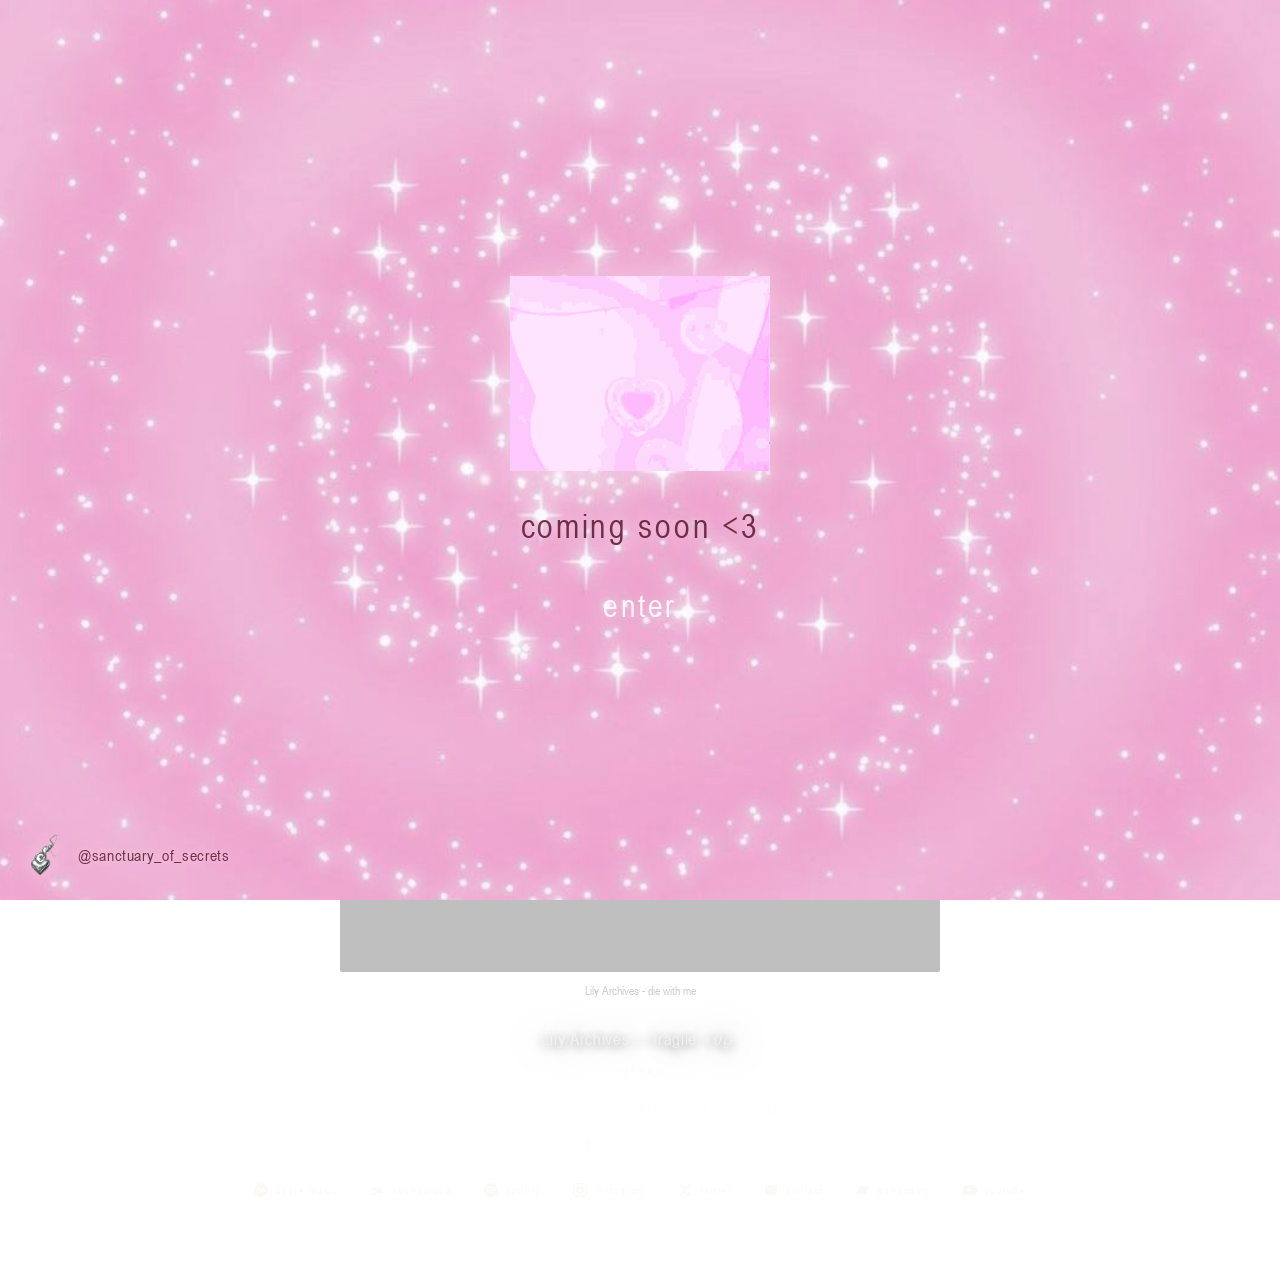
==== index.html @ 62c1c195 "Add files via upload" ====
<!DOCTYPE html>

<html lang="en">
<head>
<meta charset="utf-8"/>
<meta content="width=device-width, initial-scale=1.0" name="viewport"/>
<meta content="ewjrCwQLDjomHFw0j_uxamKned8eelVHsRNkTUZbSxQ" name="google-site-verification"/>
<title>Lily Archives | french ambient artist</title>
<meta content="french ambient artist" name="description"/>
<link href="https://fonts.googleapis.com" rel="preconnect"/>
<link href="https://fonts.googleapis.com/css2?family=EB+Garamond:ital,wght@0,400;0,500;1,400&amp;family=Courier+Prime:wght@400;700&amp;display=swap" rel="stylesheet"/>
<style>
@font-face {
  font-family: 'ArialNarrowCustom';
  src: url([data-uri]) format('truetype');
  font-weight: normal;
  font-style: normal;
}


@font-face {
  font-family: 'QaskinWhite';
  src: url([data-uri]) format('truetype');
  font-weight: normal;
  font-style: normal;
  font-display: swap;
}
@font-face {
  font-family: 'Qaskin White';
  src: url([data-uri]) format('truetype');
  font-weight: normal;
  font-style: normal;
  font-display: swap;
}

* { margin: 0; padding: 0; box-sizing: border-box; }
:root {
  --white: #f5f2ec;
  --black: #0a0a08;
  --dim: rgba(245,242,236,0.45);
  --dimmer: rgba(245,242,236,0.2);
}
html, body {
  background: transparent;
  color: var(--white);
  font-family: 'ArialNarrowCustom';
  min-height: 100vh;
  cursor: url('[data-uri]') 16 16, auto;
}

/* BG IMAGE */
#bg-layer {
  position: fixed;
  inset: 0;
  z-index: 0;
  background-image: url('iVBORw0KGgoAAAANSUhEUgAAAAEAAAABCAQAAAC1HAwCAAAAC0lEQVR42mNk+A8AAQUBAScY42YAAAAASUVORK5CYII=');
  background-size: cover;
  background-position: center;
  filter: brightness(0.58) contrast(1.05);
}
#bg-layer::after {
  content: '';
  position: absolute;
  inset: 0;
  background: rgba(10,10,8,0.3);
}

/* NAV */
nav {
  position: fixed;
  top: 0; left: 0; right: 0;
  z-index: 100;
  display: flex;
  justify-content: space-between;
  align-items: center;
  padding: 1.6rem 2.5rem;
}
.nav-logo {
  text-decoration: none;
  font-family: 'ArialNarrowCustom';
  font-size: 1.6rem;
  letter-spacing: 0.1em;
  text-transform: none;
  color: var(--dim);
  cursor: pointer;
  transition: color 0.3s;
}
.nav-logo:hover { color: var(--white); }
.nav-links { display: flex; gap: 2.5rem; }
.nav-link {
  font-family: 'ArialNarrowCustom';
  font-size: 0.65rem;
  letter-spacing: 0.18em;
  text-transform: lowercase;
  color: var(--dim);
  cursor: pointer;
  transition: color 0.3s;
  position: relative;
}
.nav-link::after {
  content: '';
  position: absolute;
  bottom: -2px; left: 0;
  width: 0; height: 0.5px;
  background: var(--white);
  transition: width 0.3s;
}
.nav-link:hover, .nav-link.active { color: var(--white); }
.nav-link.active::after, .nav-link:hover::after { width: 100%; }

/* PAGES */
.page {
  display: none;
  min-height: 100vh;
  opacity: 0;
  transition: opacity 0.5s;
  position: relative;
  z-index: 1;
  background: transparent;
}
.page.visible { display: flex; flex-direction: column; }
.page.shown { opacity: 1; }

/* HOME */
#page-home {
  align-items: flex-start;
  justify-content: center;
  padding: 6rem 2rem 3rem;
}
.release-wrap {
  display: flex;
  flex-direction: column;
  gap: 1.5rem;
  align-items: center;
  max-width: 820px;
  width: 100%;
}
.release-cover-col {
  flex-shrink: 0;
  width: 100%;
}
.release-cover {
  width: 280px;
  height: 280px;
  object-fit: cover;
  display: block;
  border: 0.5px solid var(--dimmer);
}
.release-info-col {
  display: flex;
  flex-direction: column;
  align-items: center;
  text-align: center;
  gap: 0.8rem;
  padding-top: 0.4rem;
  width: 100%;
}
.release-title {
  font-family: 'ArialNarrowCustom';
  font-size: 1.05rem;
  color: var(--cream);
  letter-spacing: 0.04em;
  margin: 0;
  text-align: center;
}
.release-coming {
  font-family: 'ArialNarrowCustom';
  font-size: 0.6rem;
  letter-spacing: 0.28em;
  color: var(--dim);
  text-transform: lowercase;
  margin: 0;
  text-align: center;
}
.tracklist {
  list-style: none;
  margin: 0.6rem 0 0;
  padding: 0;
  display: flex;
  flex-direction: column;
  gap: 0.55rem;
}
.tracklist li {
  font-family: 'ArialNarrowCustom';
  font-size: 0.62rem;
  letter-spacing: 0.12em;
  color: var(--dim);
  text-transform: lowercase;
}
.track-num {
  color: var(--dimmer);
  margin-right: 0.4rem;
}
.track-prod {
  color: var(--dimmer);
  font-size: 0.58rem;
  letter-spacing: 0.08em;
}
.release-credits {
  font-family: 'ArialNarrowCustom';
  font-size: 0.56rem;
  letter-spacing: 0.1em;
  color: var(--dimmer);
  text-transform: lowercase;
  margin: 0.8rem 0 0;
  line-height: 1.8;
  text-align: center;
}
@media (max-width: 600px) {
  .release-wrap {
    flex-direction: column;
    align-items: center;
    gap: 2rem;
  }
  .release-cover {
    width: 240px;
    height: 240px;
  }
  #page-home {
    align-items: center;
  }
}
.links-row {
  display: flex;
  gap: 2rem;
  margin-top: 2rem;
  flex-wrap: wrap;
  justify-content: center;
}
.ext-link {
  display: flex;
  align-items: center;
  gap: 0.5rem;
  font-family: 'ArialNarrowCustom';
  font-size: 0.62rem;
  letter-spacing: 0.15em;
  text-transform: lowercase;
  color: var(--dim);
  text-decoration: none;
  transition: color 0.25s;
  border-bottom: 0.5px solid transparent;
}
.ext-link:hover { color: var(--white); border-bottom-color: var(--dimmer); }
.ext-link svg { width: 14px; height: 14px; flex-shrink: 0; fill: currentColor; }

/* TOUR */
#page-tour {
  padding: 8rem 2.5rem 4rem;
  align-items: flex-start;
  max-width: 760px;
  margin: 0 auto;
  width: 100%;
}
.page-heading {
  font-family: 'ArialNarrowCustom';
  font-size: 0.6rem;
  letter-spacing: 0.25em;
  color: var(--dim);
  text-transform: lowercase;
  margin-bottom: 3.5rem;
}
.tour-list { width: 100%; list-style: none; }
.tour-item {
  display: grid;
  grid-template-columns: 130px 1fr auto;
  gap: 1.5rem;
  align-items: baseline;
  padding: 1.2rem 0;
  border-top: 0.5px solid var(--dimmer);
  opacity: 0;
  transform: translateY(8px);
  transition: opacity 0.5s, transform 0.5s;
}
.tour-item:last-child { border-bottom: 0.5px solid var(--dimmer); }
.tour-item.in { opacity: 1; transform: translateY(0); }
.tour-date {
  font-family: 'ArialNarrowCustom';
  font-size: 0.65rem;
  letter-spacing: 0.1em;
  color: var(--dim);
}
.tour-venue {
  font-family: 'ArialNarrowCustom';
  font-size: 0.85rem;
  color: var(--white);
  font-style: normal;
}
.tour-status {
  font-family: 'ArialNarrowCustom';
  font-size: 0.58rem;
  letter-spacing: 0.1em;
  color: var(--dim);
  text-align: right;
}
.tour-status.upcoming {
  color: var(--white);
  border: 0.5px solid var(--dimmer);
  padding: 3px 8px;
}

/* ARCHIVES */
#page-archives {
  padding: 8rem 2.5rem 4rem;
  align-items: flex-start;
  max-width: 760px;
  margin: 0 auto;
  width: 100%;
}
.archive-block { margin-bottom: 4rem; }
.archive-label {
  font-family: 'ArialNarrowCustom';
  font-size: 0.58rem;
  letter-spacing: 0.2em;
  color: var(--dim);
  text-transform: lowercase;
  margin-bottom: 1rem;
  display: block;
}
.archive-name {
  font-family: 'ArialNarrowCustom';
  font-size: 1.4rem;
  font-style: normal;
  color: var(--white);
  margin-bottom: 0.8rem;
  line-height: 1.1;
}
.archive-links { display: flex; gap: 1.8rem; flex-wrap: wrap; margin-top: 0.6rem; }
.archive-rule { width: 100%; height: 0.5px; background: var(--dimmer); margin-bottom: 3rem; }

/* GRAIN */
body::before {
  content: '';
  position: fixed;
  inset: 0;
  background-image: url("data:image/svg+xml,%3Csvg viewBox='0 0 256 256' xmlns='http://www.w3.org/2000/svg'%3E%3Cfilter id='n'%3E%3CfeTurbulence type='fractalNoise' baseFrequency='0.75' numOctaves='4' stitchTiles='stitch'/%3E%3CfeColorMatrix type='saturate' values='0'/%3E%3C/filter%3E%3Crect width='100%25' height='100%25' filter='url(%23n)' opacity='1'/%3E%3C/svg%3E");
  opacity: 0.07;
  pointer-events: none;
  z-index: 999;
  animation: grainShift 0.12s steps(1) infinite;
}
@keyframes grainShift {
  0%   { background-position: 0% 0%; }
  25%  { background-position: 40% 60%; }
  50%  { background-position: 80% 20%; }
  75%  { background-position: 20% 80%; }
  100% { background-position: 60% 40%; }
}

footer {
  position: fixed;
  bottom: 1.4rem;
  left: 2.5rem;
  font-family: 'ArialNarrowCustom';
  font-size: 0.55rem;
  letter-spacing: 0.15em;
  color: rgba(245,242,236,0.15);
  text-transform: lowercase;
  z-index: 10;
}

@media (max-width: 600px) {
  nav { padding: 1.2rem 1.2rem; }
  .nav-links { gap: 1.4rem; }
  #page-tour, #page-archives { padding: 7rem 1.2rem 3rem; }
  .tour-item { grid-template-columns: 1fr; gap: 0.3rem; }
  .tour-status { text-align: left; margin-top: 0.3rem; }
  .links-row { gap: 1.2rem; }
}

a, .nav-link, .ext-link, .arch-link, button {
  cursor: url('[data-uri]') 16 16, pointer;
}




/* ABOUT */
#page-about {
  padding: 7rem 2.5rem 4rem;
  max-width: 960px;
  margin: 0 auto;
  width: 100%;
  display: flex;
  flex-direction: row;
  align-items: flex-start;
  gap: 4rem;
}

.about-illustration {
  flex-shrink: 0;
  width: 260px;
  opacity: 0.82;
  mix-blend-mode: normal;
  filter: none;
}

.about-illustration img {
  width: 100%;
  display: block;
}

.about-text {
  flex: 1;
}

.about-bio {
  font-family: 'ArialNarrowCustom';
  font-size: 1rem;
  line-height: 1.9;
  color: rgba(245,242,236,0.72);
}

.about-bio p {
  margin-bottom: 1.5rem;
}

.about-bio p:last-child { margin-bottom: 0; }

.about-bio a {
  color: rgba(245,242,236,0.88);
  font-style: italic;
  text-decoration: none;
  border-bottom: 0.5px solid rgba(245,242,236,0.3);
  transition: border-color 0.2s, color 0.2s;
}

.about-bio a:hover {
  color: #fff;
  border-bottom-color: rgba(245,242,236,0.7);
}

.about-bio strong {
  color: rgba(245,242,236,0.92);
  font-weight: 500;
}

@media (max-width: 680px) {
  #page-about {
    flex-direction: column;
    gap: 2rem;
    padding: 7rem 1.2rem 3rem;
  }
  .about-illustration { width: 180px; margin: 0 auto; }
}


/* ─── LANDING ─── */
#landing {
  position: fixed;
  inset: 0;
  z-index: 1000;
  background: #000;
  display: flex;
  align-items: center;
  justify-content: center;
  flex-direction: column;
  gap: 0;
  pointer-events: all;
  transition: opacity 1.8s ease;
}

#landing.fade-out {
  opacity: 0;
  pointer-events: none;
}

#landing.gone {
  display: none;
}

.landing-phrase {
  font-family: 'ArialNarrowCustom';
  font-style: italic;
  font-size: clamp(1rem, 3vw, 1.5rem);
  color: rgba(245,242,236,0);
  letter-spacing: 0.12em;
  text-align: center;
  padding: 0 2rem;
  transition: color 3s ease;
  line-height: 1.6;
  max-width: 600px;
}

.landing-phrase.visible {
  color: rgba(245,242,236,0.72);
}

.landing-skip {
  position: absolute;
  bottom: 2rem;
  right: 2.5rem;
  font-family: 'ArialNarrowCustom';
  font-size: 0.55rem;
  letter-spacing: 0.2em;
  color: rgba(245,242,236,0.2);
  cursor: url('assets/images/cursor_pointer.png') 16 16, pointer;
  transition: color 0.3s;
  text-transform: lowercase;
}
.landing-skip:hover { color: rgba(245,242,236,0.6); }

/* snow canvas */
#snow-canvas {
  position: absolute;
  inset: 0;
  opacity: 0;
  transition: opacity 4s ease;
  pointer-events: none;
}
#snow-canvas.visible { opacity: 1; }




/* ─── LANDING TRANSMISSION ─── */
#landing {
  position: fixed;
  inset: 0;
  z-index: 1000;
  background: #000;
  display: flex;
  align-items: center;
  justify-content: center;
  overflow: hidden;
  pointer-events: all;
  font-family: 'ArialNarrowCustom';
}
#landing.fade-out {
  animation: landFade 1.8s ease forwards;
}
#landing.gone { display: none; }
@keyframes landFade {
  to { opacity: 0; }
}

/* ── Canvas VHS ── */
#vhs-canvas {
  position: absolute;
  inset: 0;
  z-index: 1;
  pointer-events: none;
}

/* ── Vignette ── */
#landing::before {
  content: '';
  position: absolute;
  inset: 0;
  background: radial-gradient(ellipse at center, transparent 30%, rgba(0,0,0,0.85) 100%);
  z-index: 2;
  pointer-events: none;
}

/* ── Contenu central ── */
#landing-inner {
  position: relative;
  z-index: 5;
  display: flex;
  flex-direction: column;
  align-items: center;
  gap: 1.8rem;
  text-align: center;
  padding: 0 2rem;
}

/* Coordonnées */
#landing-coords {
  font-size: 0.52rem;
  letter-spacing: 0.25em;
  color: rgba(245,242,236,0.45);
  opacity: 0;
  transition: opacity 0.4s;
  text-transform: uppercase;
}
#landing-coords.visible { opacity: 1; }

/* Fréquence */
#landing-freq {
  font-size: 0.7rem;
  letter-spacing: 0.2em;
  color: rgba(245,242,236,0.65);
  opacity: 0;
  transition: opacity 0.4s;
}
#landing-freq.visible { opacity: 1; }

/* Signal bar */
#signal-bar {
  display: flex;
  align-items: flex-end;
  gap: 3px;
  height: 20px;
  opacity: 0;
  transition: opacity 0.4s;
}
#signal-bar.visible { opacity: 1; }
.sig-bar {
  width: 4px;
  background: rgba(245,242,236,0.4);
  border-radius: 1px;
  animation: sigFlicker 0.3s infinite alternate;
}
@keyframes sigFlicker {
  from { opacity: 0.3; }
  to   { opacity: 1; }
}

/* SIGNAL FOUND */
#signal-found {
  font-size: 0.62rem;
  letter-spacing: 0.35em;
  color: rgba(120,220,120,0);
  text-transform: uppercase;
  transition: color 0.6s;
  text-shadow: 0 0 12px rgba(245,242,236,0);
}
#signal-found.visible {
  color: rgba(245,242,236,0.88);
  text-shadow: 0 0 18px rgba(245,242,236,0.35);
}

/* Glitch phrase */
#landing-phrase {
  font-family: 'ArialNarrowCustom';
  font-style: italic;
  font-size: clamp(1rem, 2.8vw, 1.5rem);
  color: rgba(245,242,236,0);
  letter-spacing: 0.06em;
  line-height: 1.5;
  max-width: 520px;
  transition: color 0.8s;
  position: relative;
}
#landing-phrase.visible {
  color: rgba(245,242,236,0.88);
}
#landing-phrase.glitch {
  animation: phraseGlitch 0.15s steps(2) 3;
}
@keyframes phraseGlitch {
  0%   { transform: translate(0); color: rgba(245,242,236,0.88); }
  33%  { transform: translate(-3px, 1px); color: rgba(245,242,236,0.75); }
  66%  { transform: translate(3px, -1px); color: rgba(245,242,236,0.88); }
  100% { transform: translate(0); }
}

/* Enter */
#landing-enter {
  font-size: 0.58rem;
  letter-spacing: 0.3em;
  color: rgba(245,242,236,0.2);
  border: 0.5px solid rgba(245,242,236,0.12);
  padding: 0.55rem 1.4rem;
  text-transform: lowercase;
  cursor: pointer;
  opacity: 0;
  transition: opacity 0.8s, color 0.3s, border-color 0.3s;
  animation: enterPulse2 2.5s ease-in-out infinite;
}
#landing-enter.visible { opacity: 1; }
#landing-enter:hover {
  color: rgba(245,242,236,0.75);
  border-color: rgba(245,242,236,0.25);
}
@keyframes enterPulse2 {
  0%,100% { color: rgba(245,242,236,0.2); }
  50%     { color: rgba(245,242,236,0.5); }
}

/* Skip */
#landing-skip {
  position: absolute;
  bottom: 1.5rem; right: 2rem;
  z-index: 6;
  font-size: 0.5rem;
  letter-spacing: 0.2em;
  color: rgba(245,242,236,0.12);
  cursor: pointer;
  transition: color 0.3s;
  text-transform: lowercase;
}
#landing-skip:hover { color: rgba(245,242,236,0.4); }

/* Coin HUD */
.hud-corner {
  position: absolute;
  z-index: 6;
  font-size: 0.45rem;
  letter-spacing: 0.15em;
  color: rgba(245,242,236,0.25);
  text-transform: uppercase;
  opacity: 0;
  transition: opacity 1s;
}
.hud-corner.visible { opacity: 1; }
#hud-tl { top: 1.2rem; left: 1.5rem; }
#hud-tr { top: 1.2rem; right: 1.5rem; text-align: right; }
#hud-bl { bottom: 1.2rem; left: 1.5rem; }


/* ─── LANDING PLUIE ─── */
#landing {
  position: fixed;
  inset: 0;
  z-index: 1000;
  background: #000;
  display: flex;
  align-items: center;
  justify-content: center;
  overflow: hidden;
  pointer-events: all;
  font-family: 'ArialNarrowCustom';
}
#landing.fade-out { animation: ldOut 2s ease forwards; }
#landing.gone { display: none; }
@keyframes ldOut { to { opacity: 0; } }

/* ── Lumière bleue d'écran — ambiance chambre ── */
#screen-glow {
  position: absolute;
  inset: 0;
  background:
    radial-gradient(ellipse 60% 70% at 50% 40%, rgba(15,20,40,0.1) 0%, transparent 70%);
  z-index: 1;
  pointer-events: none;
}

/* ── Pluie canvas ── */
#rain-canvas {
  position: absolute;
  inset: 0;
  z-index: 2;
  pointer-events: none;
  opacity: 0;
  transition: opacity 3s ease;
}
#rain-canvas.visible { opacity: 1; }

/* ── Fenêtre / reflet ── */
#window-frame {
  position: absolute;
  inset: 0;
  z-index: 3;
  pointer-events: none;
  background:
    linear-gradient(90deg, rgba(255,255,255,0.012) 1px, transparent 1px) 0 0 / 46% 100%,
    linear-gradient(180deg, rgba(255,255,255,0.012) 1px, transparent 1px) 0 0 / 100% 52%;
  box-shadow: inset 0 0 120px rgba(0,0,0,0.7);
}

/* ── Onglets navigateur (détail ambiance) ── */
#browser-tabs {
  position: absolute;
  top: 0; left: 0; right: 0;
  z-index: 6;
  display: flex;
  align-items: center;
  gap: 0;
  background: rgba(15,18,30,0.92);
  border-bottom: 1px solid rgba(255,255,255,0.05);
  padding: 0 8px;
  height: 30px;
  opacity: 0;
  transition: opacity 1s;
}
#browser-tabs.visible { opacity: 1; }
.tab-item {
  display: flex;
  align-items: center;
  gap: 5px;
  padding: 0 10px;
  height: 100%;
  font-size: 0.45rem;
  letter-spacing: 0.05em;
  color: rgba(200,210,240,0.38);
  border-right: 1px solid rgba(255,255,255,0.04);
  white-space: nowrap;
  overflow: hidden;
  max-width: 140px;
}
.tab-item.active-tab {
  color: rgba(200,210,240,0.75);
  background: rgba(30,40,70,0.5);
}
.tab-dot {
  width: 5px; height: 5px;
  border-radius: 50%;
  flex-shrink: 0;
  background: rgba(200,210,240,0.2);
}
.tab-dot.music { background: rgba(30,180,120,0.7); }
.tab-dot.social { background: rgba(100,140,255,0.5); }
.tab-dot.active-dot { background: rgba(200,210,240,0.5); }
.tab-close {
  margin-left: auto;
  font-size: 0.5rem;
  color: rgba(200,210,240,0.15);
  padding-left: 6px;
}

/* ── Adresse URL ── */
#browser-url {
  position: absolute;
  top: 30px; left: 0; right: 0;
  z-index: 6;
  background: rgba(10,12,22,0.88);
  border-bottom: 1px solid rgba(255,255,255,0.04);
  height: 22px;
  display: flex;
  align-items: center;
  padding: 0 12px;
  gap: 8px;
  opacity: 0;
  transition: opacity 1s;
}
#browser-url.visible { opacity: 1; }
#url-bar {
  font-size: 0.42rem;
  letter-spacing: 0.08em;
  color: rgba(180,200,240,0.35);
  font-family: 'ArialNarrowCustom';
}
#url-bar span { color: rgba(180,200,240,0.6); }

/* ── Vignette ── */
#landing::before {
  content: '';
  position: absolute;
  inset: 0;
  background: radial-gradient(ellipse at 50% 45%, transparent 20%, rgba(2,4,12,0.7) 100%);
  z-index: 4;
  pointer-events: none;
}

/* ── Contenu ── */
#landing-inner {
  position: relative;
  z-index: 7;
  display: flex;
  flex-direction: column;
  align-items: center;
  gap: 2.2rem;
  text-align: center;
  padding: 3rem 2rem 0;
  margin-top: 2rem;
}

#landing-phrase {
  font-family: 'ArialNarrowCustom';
  font-style: italic;
  font-size: clamp(1.1rem, 3vw, 1.6rem);
  color: rgba(200,215,255,0);
  letter-spacing: 0.06em;
  line-height: 1.6;
  max-width: 480px;
  transition: color 2.5s ease;
  text-shadow: 0 0 40px rgba(80,120,255,0);
}
#landing-phrase.visible {
  color: rgba(220,228,255,0.82);
  text-shadow: 0 0 40px rgba(80,120,255,0.12);
}

#landing-enter {
  font-size: 0.56rem;
  letter-spacing: 0.3em;
  color: rgba(200,215,255,0.18);
  border: 0.5px solid rgba(200,215,255,0.1);
  padding: 0.55rem 1.5rem;
  text-transform: lowercase;
  cursor: pointer;
  opacity: 0;
  transition: opacity 0.8s, color 0.3s, border-color 0.3s;
  animation: enterPulseRain 3s ease-in-out infinite;
}
#landing-enter.visible { opacity: 1; }
#landing-enter:hover {
  color: rgba(200,215,255,0.6);
  border-color: rgba(200,215,255,0.3);
}
@keyframes enterPulseRain {
  0%,100% { color: rgba(200,215,255,0.18); }
  50%     { color: rgba(200,215,255,0.42); }
}

/* ── Skip ── */
#landing-skip {
  position: absolute;
  bottom: 1.5rem; right: 2rem;
  z-index: 8;
  font-size: 0.48rem;
  letter-spacing: 0.2em;
  color: rgba(200,215,255,0.1);
  cursor: pointer;
  transition: color 0.3s;
  text-transform: lowercase;
}
#landing-skip:hover { color: rgba(200,215,255,0.4); }

/* ── Heure coin ── */
#landing-time {
  position: absolute;
  bottom: 1.5rem; left: 2rem;
  z-index: 8;
  font-size: 0.48rem;
  letter-spacing: 0.2em;
  color: rgba(200,215,255,0.15);
  opacity: 0;
  transition: opacity 1s;
}
#landing-time.visible { opacity: 1; }



@font-face {
  font-family: 'SwitzerlandCustom';
  src: url('[data-uri]') format('truetype');
  font-weight: 300;
  font-style: normal;
  font-display: swap;
}


/* FINAL SANCTUARY PATCH */

html, body {
  cursor: url("[data-uri]") 8 8, auto !important;
}

a, button, .nav-link, #landing-enter {
  cursor: url("[data-uri]") 8 8, pointer !important;
}

#bg-layer {
  position: fixed !important;
  inset: 0 !important;
  z-index: 0 !important;
  pointer-events: none !important;
  background-image: url('iVBORw0KGgoAAAANSUhEUgAAAAEAAAABCAQAAAC1HAwCAAAAC0lEQVR42mNk+A8AAQUBAScY42YAAAAASUVORK5CYII=') !important;
  background-size: cover !important;
  background-position: center center !important;
  background-repeat: no-repeat !important;
  filter: brightness(0.58) contrast(1.05) saturate(1.2) !important;
}

#bg-layer::before {
  content: "" !important;
  position: absolute !important;
  inset: 0 !important;
  background: linear-gradient(to bottom, rgba(5,3,12,0.55) 0%, rgba(5,3,12,0.35) 50%, rgba(5,3,12,0.65) 100%) !important;
  pointer-events: none !important;
}

#bg-layer::after {
  content: "" !important;
  position: absolute !important;
  inset: 0 !important;
  opacity: .16 !important;
  pointer-events: none !important;
  background-image:
    radial-gradient(circle, rgba(255,255,255,.20) 0 1px, transparent 1.4px),
    radial-gradient(circle, rgba(0,0,0,.45) 0 1px, transparent 1.3px) !important;
  background-size: 3px 3px, 5px 5px !important;
  mix-blend-mode: overlay !important;
}

#landing {
  position: fixed !important;
  inset: 0 !important;
  z-index: 5000 !important;
  background: #000 !important;
  display: flex !important;
  align-items: center !important;
  justify-content: center !important;
  opacity: 1 !important;
  visibility: visible !important;
  pointer-events: all !important;
  transition: opacity .75s ease, visibility .75s ease !important;
}

#landing.fade-out {
  opacity: 0 !important;
  visibility: hidden !important;
  pointer-events: none !important;
}

#landing.gone {
  display: none !important;
}

#landing::before,
#landing::after {
  display: none !important;
}

#landing-inner {
  position: relative !important;
  z-index: 2 !important;
  display: flex !important;
  flex-direction: column !important;
  align-items: center !important;
  justify-content: center !important;
  gap: 16px !important;
  text-align: center !important;
  padding: 24px !important;
  transform: none !important;
  animation: none !important;
}

#landing-lock {
  display: block !important;
  width: min(220px, 58vw) !important;
  height: auto !important;
  filter: none !important;
  animation: none !important;
}

#landing-title {
  display: block !important;
  margin: 0 !important;
  padding: 0 !important;
  font-family: 'ArialNarrowCustom' !important;
  font-weight: 300 !important;
  font-size: clamp(36px, 5.4vw, 68px) !important;
  line-height: .95 !important;
  letter-spacing: .025em !important;
  color: rgba(245,245,245,.92) !important;
  text-shadow: none !important;
  filter: none !important;
  animation: none !important;
  text-transform: none !important;
}

#landing-enter {
  display: inline-flex !important;
  align-items: center !important;
  justify-content: center !important;
  min-width: 82px !important;
  margin-top: 4px !important;
  padding: 8px 23px !important;
  border: 1px solid rgba(245,242,236,.48) !important;
  background: transparent !important;
  color: rgba(245,242,236,.84) !important;
  font-family: 'ArialNarrowCustom' !important;
  font-size: .92rem !important;
  font-weight: 400 !important;
  letter-spacing: .18em !important;
  text-transform: lowercase !important;
  border-radius: 0 !important;
  opacity: 1 !important;
  visibility: visible !important;
  text-shadow: none !important;
  filter: none !important;
  animation: none !important;
}

#landing-enter:hover {
  color: #fff !important;
  border-color: rgba(245,242,236,.78) !important;
  background: rgba(255,255,255,.04) !important;
}

.sparkle {
  position: fixed !important;
  z-index: 6000 !important;
  pointer-events: none !important;
  width: 4px;
  height: 4px;
  border-radius: 999px;
  background: rgba(245,245,255,.95);
  box-shadow: 0 0 7px rgba(235,240,255,.85), 0 0 14px rgba(155,175,255,.32);
  animation: sparkleFade 700ms ease-out forwards;
}

.sparkle::before,
.sparkle::after {
  content: "" !important;
  position: absolute !important;
  left: 50% !important;
  top: 50% !important;
  width: 10px !important;
  height: 1px !important;
  background: rgba(245,245,255,.72) !important;
  transform: translate(-50%, -50%) !important;
}

.sparkle::after {
  transform: translate(-50%, -50%) rotate(90deg) !important;
}

@keyframes sparkleFade {
  from {
    opacity: 1;
    transform: translate(-50%, -50%) scale(1);
  }
  to {
    opacity: 0;
    transform: translate(var(--sx), var(--sy)) scale(0);
  }
}

.star-field {
  display: none !important;
}
  position: absolute;
  inset: 0;
  z-index: 4;
  overflow: hidden;
  pointer-events: none;
}
.star-field .star {
  position: absolute;
  left: var(--sd);
  top: var(--sy);
  width: 2px;
  height: 2px;
  border-radius: 999px;
  background: rgba(245,245,255,.85);
  box-shadow: 0 0 4px rgba(235,240,255,.7);
  opacity: 0;
  animation: starTwinkle 3.6s ease-in-out infinite;
  animation-delay: var(--st);
}
@keyframes starTwinkle {
  0%, 100% { opacity: 0; transform: scale(0.6); }
  50% { opacity: 1; transform: scale(1.3); }
}
.star-field .shooting-star {
  position: absolute;
  top: var(--ss-top);
  left: -10%;
  width: 3px;
  height: 3px;
  border-radius: 999px;
  background: rgba(255,255,255,.95);
  box-shadow: 0 0 6px rgba(255,255,255,.9), 0 0 12px rgba(180,200,255,.5);
  opacity: 0;
  animation: shootingStarTrail 9s linear infinite;
  animation-delay: var(--ss-delay);
}
.star-field .shooting-star::after {
  content: '';
  position: absolute;
  top: 50%;
  right: 100%;
  width: 90px;
  height: 1px;
  background: linear-gradient(to left, rgba(255,255,255,.75), transparent);
  transform: translateY(-50%);
}
@keyframes shootingStarTrail {
  0% { left: -10%; top: var(--ss-top); opacity: 0; }
  3% { opacity: 1; }
  22% { left: 115%; top: calc(var(--ss-top) + 12%); opacity: 0; }
  100% { left: 115%; top: calc(var(--ss-top) + 12%); opacity: 0; }
}

/* one visible page at a time + centered */
.page:not(.visible) {
  display: none !important;
}

.page.visible {
  display: flex !important;
  min-height: 100vh !important;
  width: 100% !important;
  align-items: center !important;
  justify-content: center !important;
  text-align: center !important;
  padding-top: 7rem !important;
  padding-bottom: 4rem !important;
}

#page-tour.visible,
#page-archives.visible,
#page-about.visible {
  flex-direction: column !important;
}

#page-home.visible .release-wrap {
  margin-left: auto !important;
  margin-right: auto !important;
  align-items: center !important;
  justify-content: center !important;
  text-align: center !important;
}

#page-about.visible {
  pointer-events: auto !important;
}

#page-about.visible .about-text,
#page-about.visible .about-bio {
  position: relative !important;
  z-index: 100 !important;
  pointer-events: auto !important;
  text-align: center !important;
}

#page-about.visible a,
.about-bio a,
.about-text a {
  position: relative !important;
  z-index: 200 !important;
  pointer-events: auto !important;
  color: rgba(245,242,236,.95) !important;
  text-decoration: underline !important;
  text-underline-offset: 3px !important;
  border-bottom: 0 !important;
}

#page-about.visible a:hover,
.about-bio a:hover,
.about-text a:hover {
  color: #fff !important;
}

nav, .nav-links, .nav-link, .nav-logo {
  pointer-events: auto !important;
}

@media (max-width: 760px) {
  #landing-lock {
    width: min(195px, 62vw) !important;
  }

  #landing-title {
    font-size: clamp(35px, 11vw, 50px) !important;
  }

  .page.visible {
    padding-left: 1rem !important;
    padding-right: 1rem !important;
    padding-top: 7rem !important;
  }

  #page-home.visible img {
    max-width: min(285px, 76vw) !important;
    height: auto !important;
  }

  .nav-links {
    gap: .65rem !important;
  }

  .nav-link {
    font-size: .56rem !important;
    letter-spacing: .1em !important;
  }
}

@media (max-width: 420px) {
  nav {
    flex-direction: column !important;
    align-items: center !important;
    gap: .65rem !important;
  }

  .nav-links {
    justify-content: center !important;
  }

  .page.visible {
    padding-top: 8.4rem !important;
  }
}


/* ── Aesthetic polish ── */

/* Texte sur fond photo : glow subtil pour lisibilité */
.release-title, .archive-name, .tour-venue {
  text-shadow: 0 0 40px rgba(5,3,12,0.9), 0 2px 12px rgba(0,0,0,0.6);
}

/* Nav backdrop blur */
nav {
  background: linear-gradient(to bottom, rgba(5,3,12,0.55) 0%, transparent 100%);
  backdrop-filter: blur(0px);
  padding-bottom: 1.4rem;
}

/* Cover art : ombre portée douce + hover glow */
.release-cover {
  box-shadow: 0 8px 40px rgba(0,0,0,0.7), 0 0 0 0.5px rgba(245,242,236,0.08);
  transition: box-shadow 0.4s ease, transform 0.4s ease;
}
.release-cover:hover {
  box-shadow: 0 12px 60px rgba(0,0,0,0.85), 0 0 24px rgba(180,160,220,0.12);
  transform: translateY(-2px);
}

/* Tracklist : hover subtil */
.tracklist li {
  transition: color 0.25s, letter-spacing 0.25s;
  cursor: default;
}
.tracklist li:hover {
  color: rgba(245,242,236,0.82);
  letter-spacing: 0.15em;
}

/* Footer : légèrement plus visible */
footer {
  color: rgba(245,242,236,0.22);
}

/* Scroll bar minimaliste */
::-webkit-scrollbar { width: 2px; }
::-webkit-scrollbar-track { background: transparent; }
::-webkit-scrollbar-thumb { background: rgba(245,242,236,0.15); border-radius: 1px; }

/* About bio : text-shadow pour lisibilité sur fond photo */
.about-bio {
  text-shadow: 0 1px 8px rgba(0,0,0,0.5);
}

/* Archive links : underline glow */
.ext-link:hover {
  text-shadow: 0 0 12px rgba(245,242,236,0.2);
}

/* Tour items : ligne séparatrice plus fine et lumineuse */
.tour-item {
  border-top: 0.5px solid rgba(245,242,236,0.08);
}
.tour-item:last-child {
  border-bottom: 0.5px solid rgba(245,242,236,0.08);
}
.tour-item:hover .tour-venue {
  text-shadow: 0 0 20px rgba(200,180,240,0.2);
}


/* ─── SANCTUARY LOGO LANDING FINAL ─── */
#landing {
  position: fixed !important;
  inset: 0 !important;
  z-index: 5000 !important;
  background: #000 !important;
  display: flex !important;
  align-items: center !important;
  justify-content: center !important;
  overflow: hidden !important;
  opacity: 1 !important;
  visibility: visible !important;
  pointer-events: all !important;
  transition: opacity .75s ease, visibility .75s ease !important;
}

#landing.fade-out {
  opacity: 0 !important;
  visibility: hidden !important;
  pointer-events: none !important;
}

#landing.gone {
  display: none !important;
}

#landing::before,
#landing::after,
#vhs-canvas,
#snow-canvas,
#rain-canvas,
#screen-glow,
#window-frame,
#browser-tabs,
#browser-url,
#landing-skip,
#landing-time,
#landing-coords,
#landing-freq,
#signal-bar,
#signal-found,
#landing-phrase,
.hud-corner {
  display: none !important;
}

#landing-inner {
  position: relative !important;
  z-index: 2 !important;
  width: min(76vw, 620px) !important;
  max-height: 92vh !important;
  display: block !important;
  padding: 0 !important;
  margin: 0 auto !important;
  text-align: center !important;
  transform: none !important;
  animation: none !important;
}

#landing-art {
  display: block !important;
  width: 100% !important;
  height: auto !important;
  max-height: 92vh !important;
  object-fit: contain !important;
  margin: 0 auto !important;
  filter: none !important;
  animation: none !important;
  user-select: none !important;
  -webkit-user-drag: none !important;
  pointer-events: none !important;
}

#landing-lock,
#landing-title {
  display: none !important;
}

#landing-enter {
  position: absolute !important;
  left: 50% !important;
  bottom: 2.6% !important;
  transform: translateX(-50%) !important;
  width: 32% !important;
  height: 6.8% !important;
  min-width: 120px !important;
  min-height: 36px !important;
  padding: 0 !important;
  border: 0 !important;
  border-radius: 999px !important;
  background: transparent !important;
  color: transparent !important;
  font-size: 0 !important;
  line-height: 0 !important;
  opacity: 1 !important;
  visibility: visible !important;
  cursor: pointer !important;
  animation: none !important;
  z-index: 5 !important;
}

#landing-enter:hover,
#landing-enter:focus-visible {
  outline: none !important;
  background: rgba(255,255,255,.035) !important;
}

@media (max-width: 640px) {
  #landing-inner {
    width: min(96vw, 560px) !important;
  }

  #landing-enter {
    bottom: 2.1% !important;
    width: 36% !important;
    min-width: 108px !important;
    min-height: 32px !important;
  }
}


.home-credit{
position:fixed;
left:18px;
bottom:14px;
font-family: 'ArialNarrowCustom';
font-size:11px;
color:rgba(255,255,255,.7);
z-index:5;
pointer-events:none;
letter-spacing:.5px;
}


#photo-credit{
text-align:center;
font-size:10px;
opacity:.65;
margin-top:40px;
margin-bottom:6px;
font-family: 'ArialNarrowCustom';
color:#fff;
}


/* Lily Archives final overrides */
#bg-layer {
  background-image: linear-gradient(rgba(0,0,0,.22), rgba(0,0,0,.38)), url('[data-uri]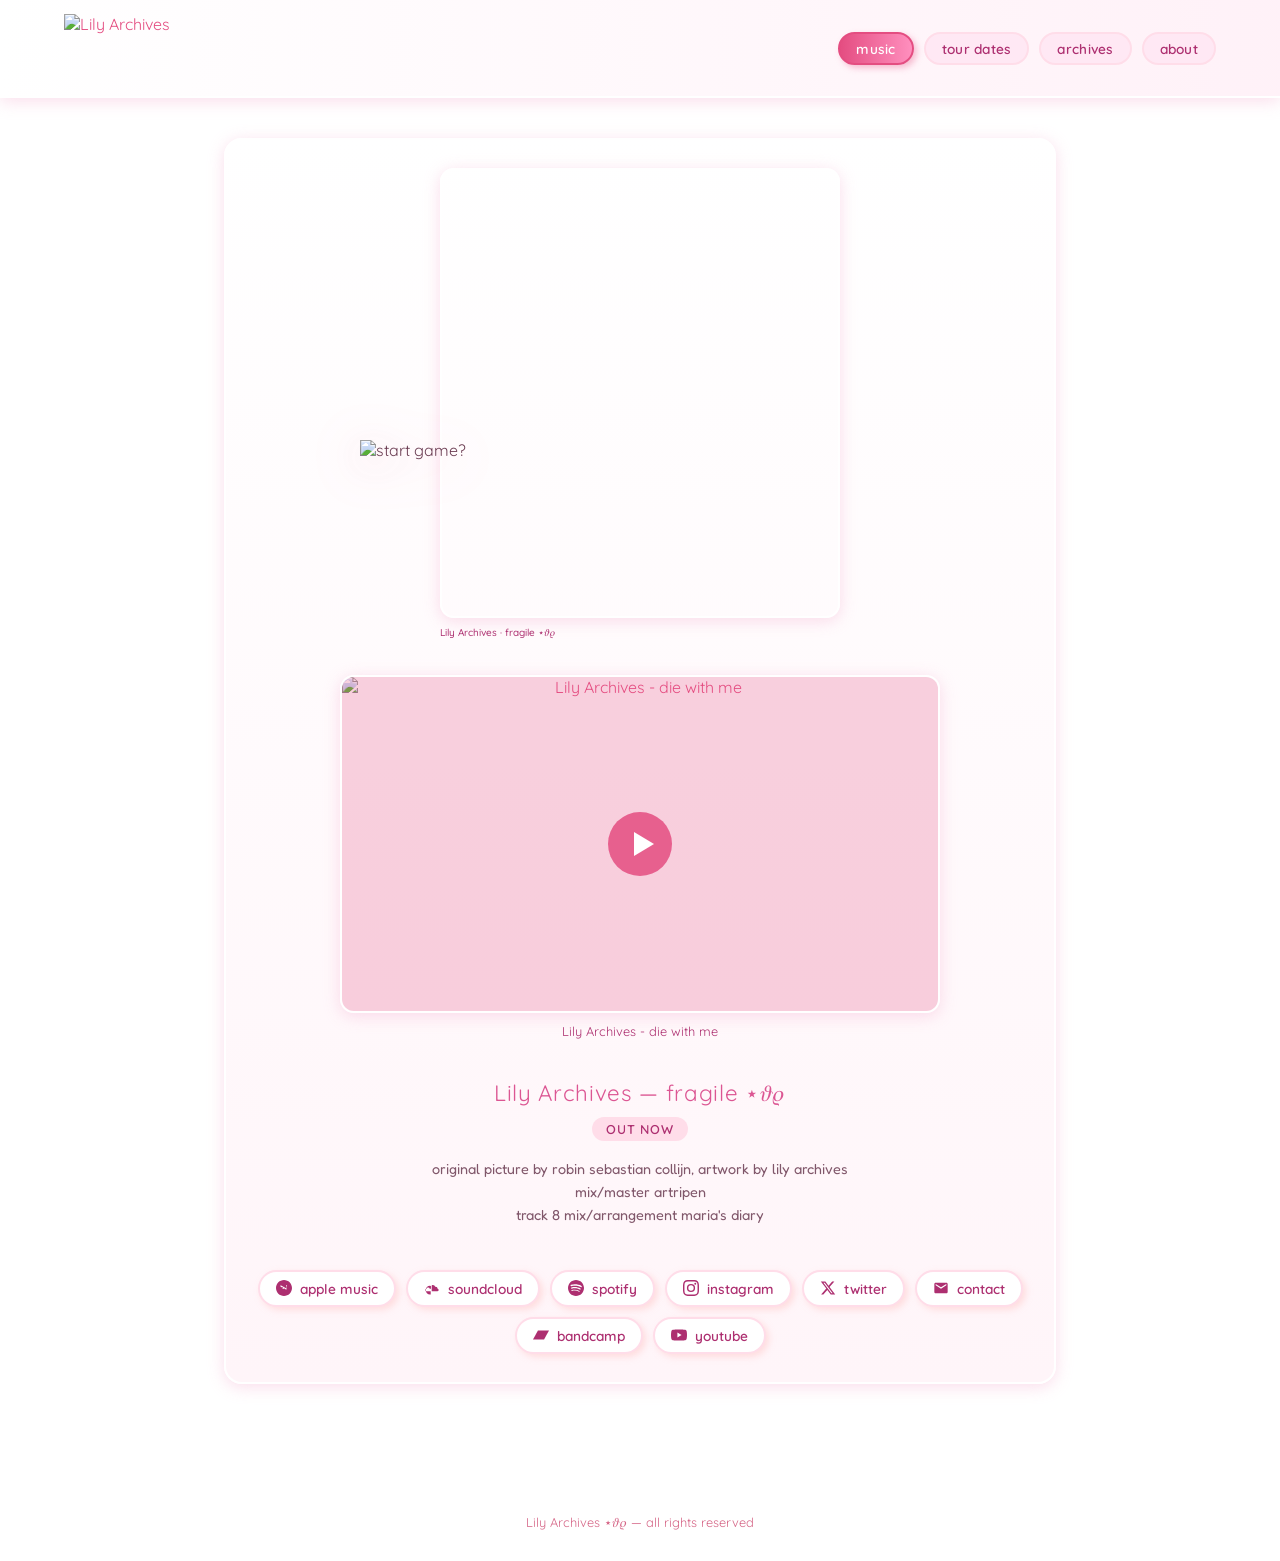
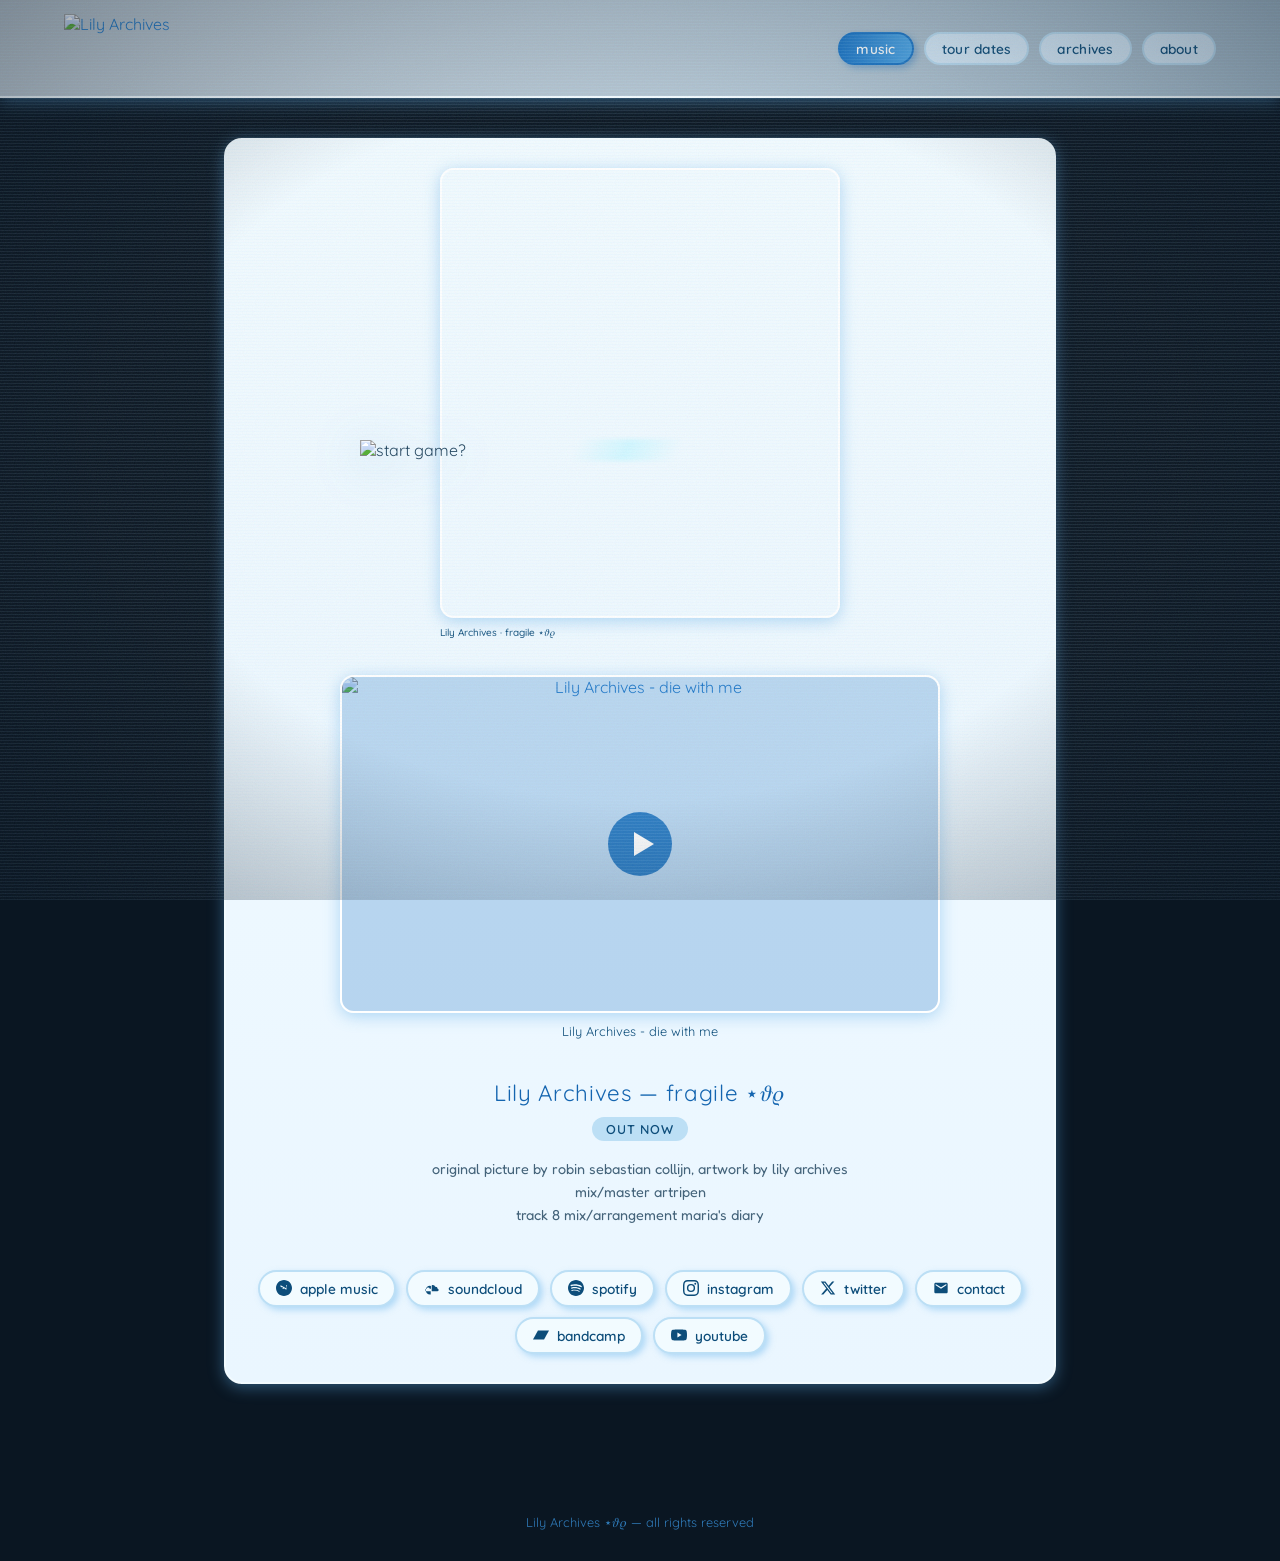
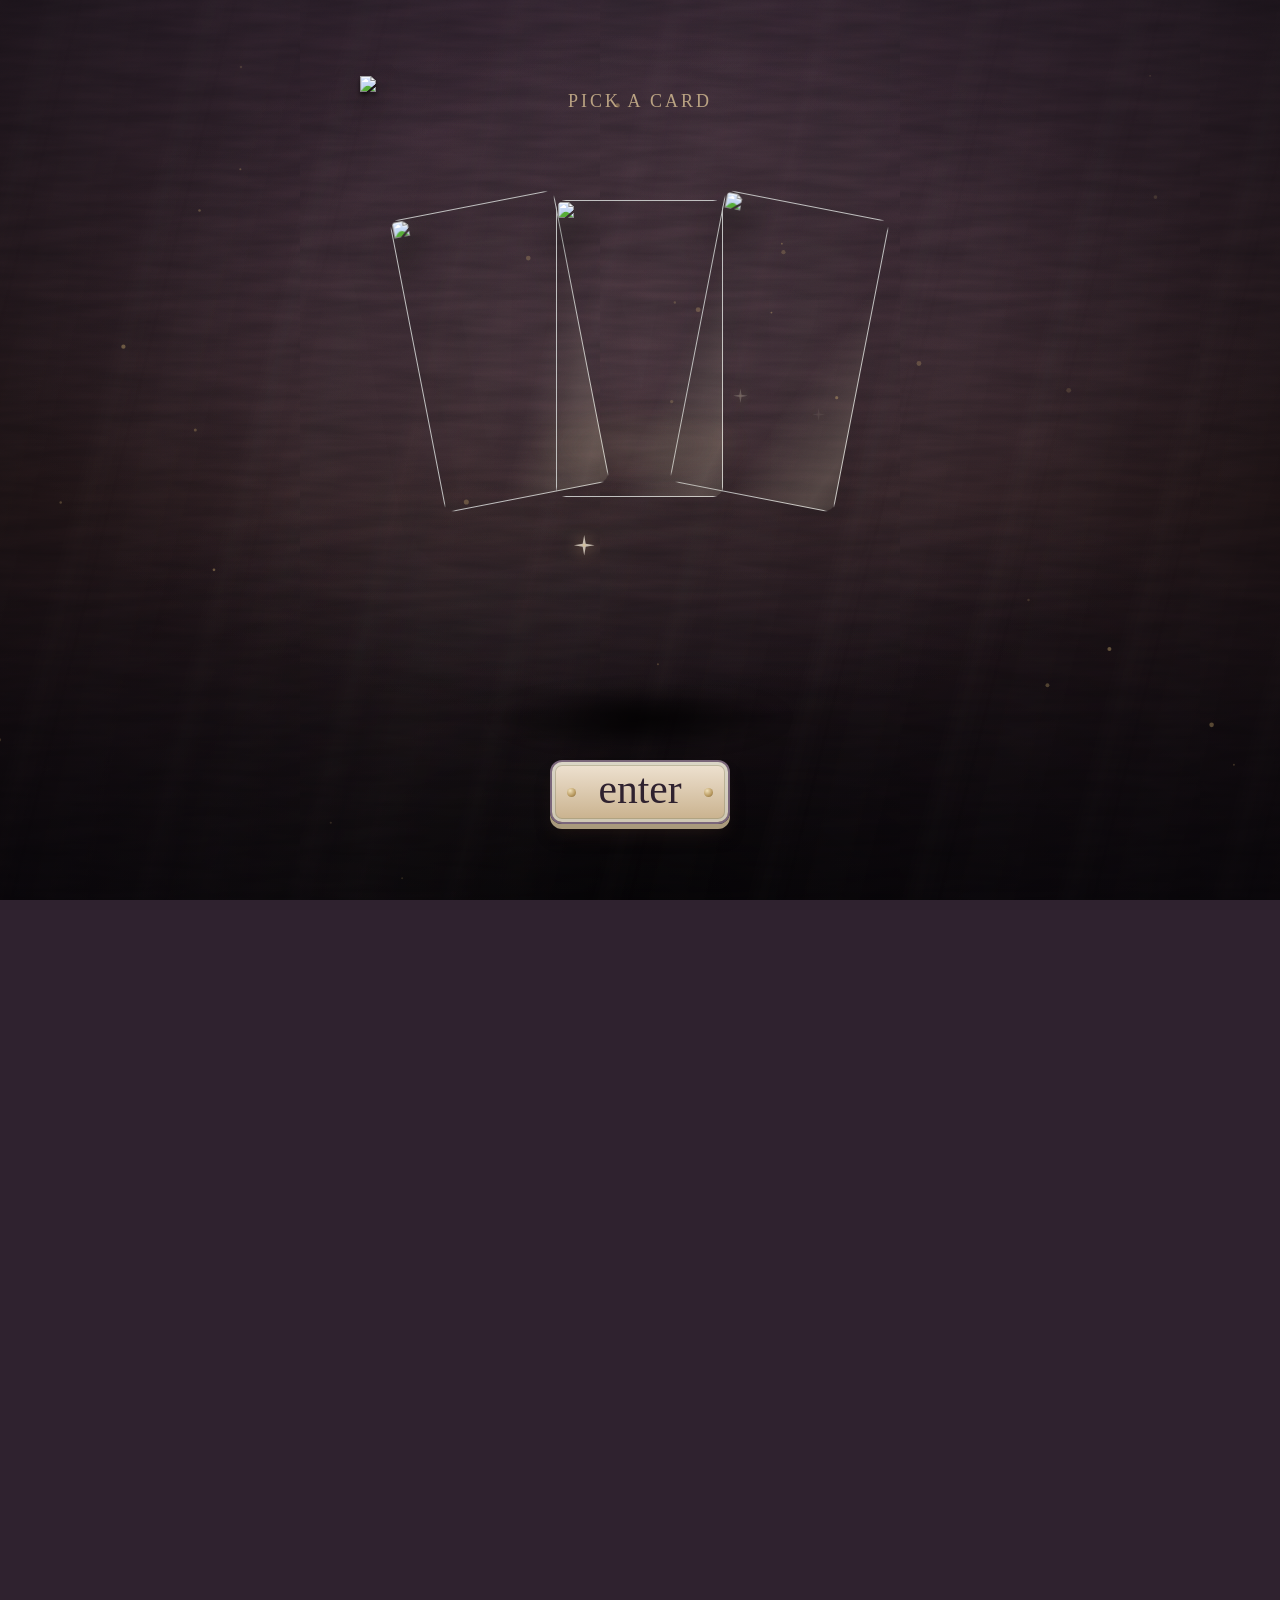
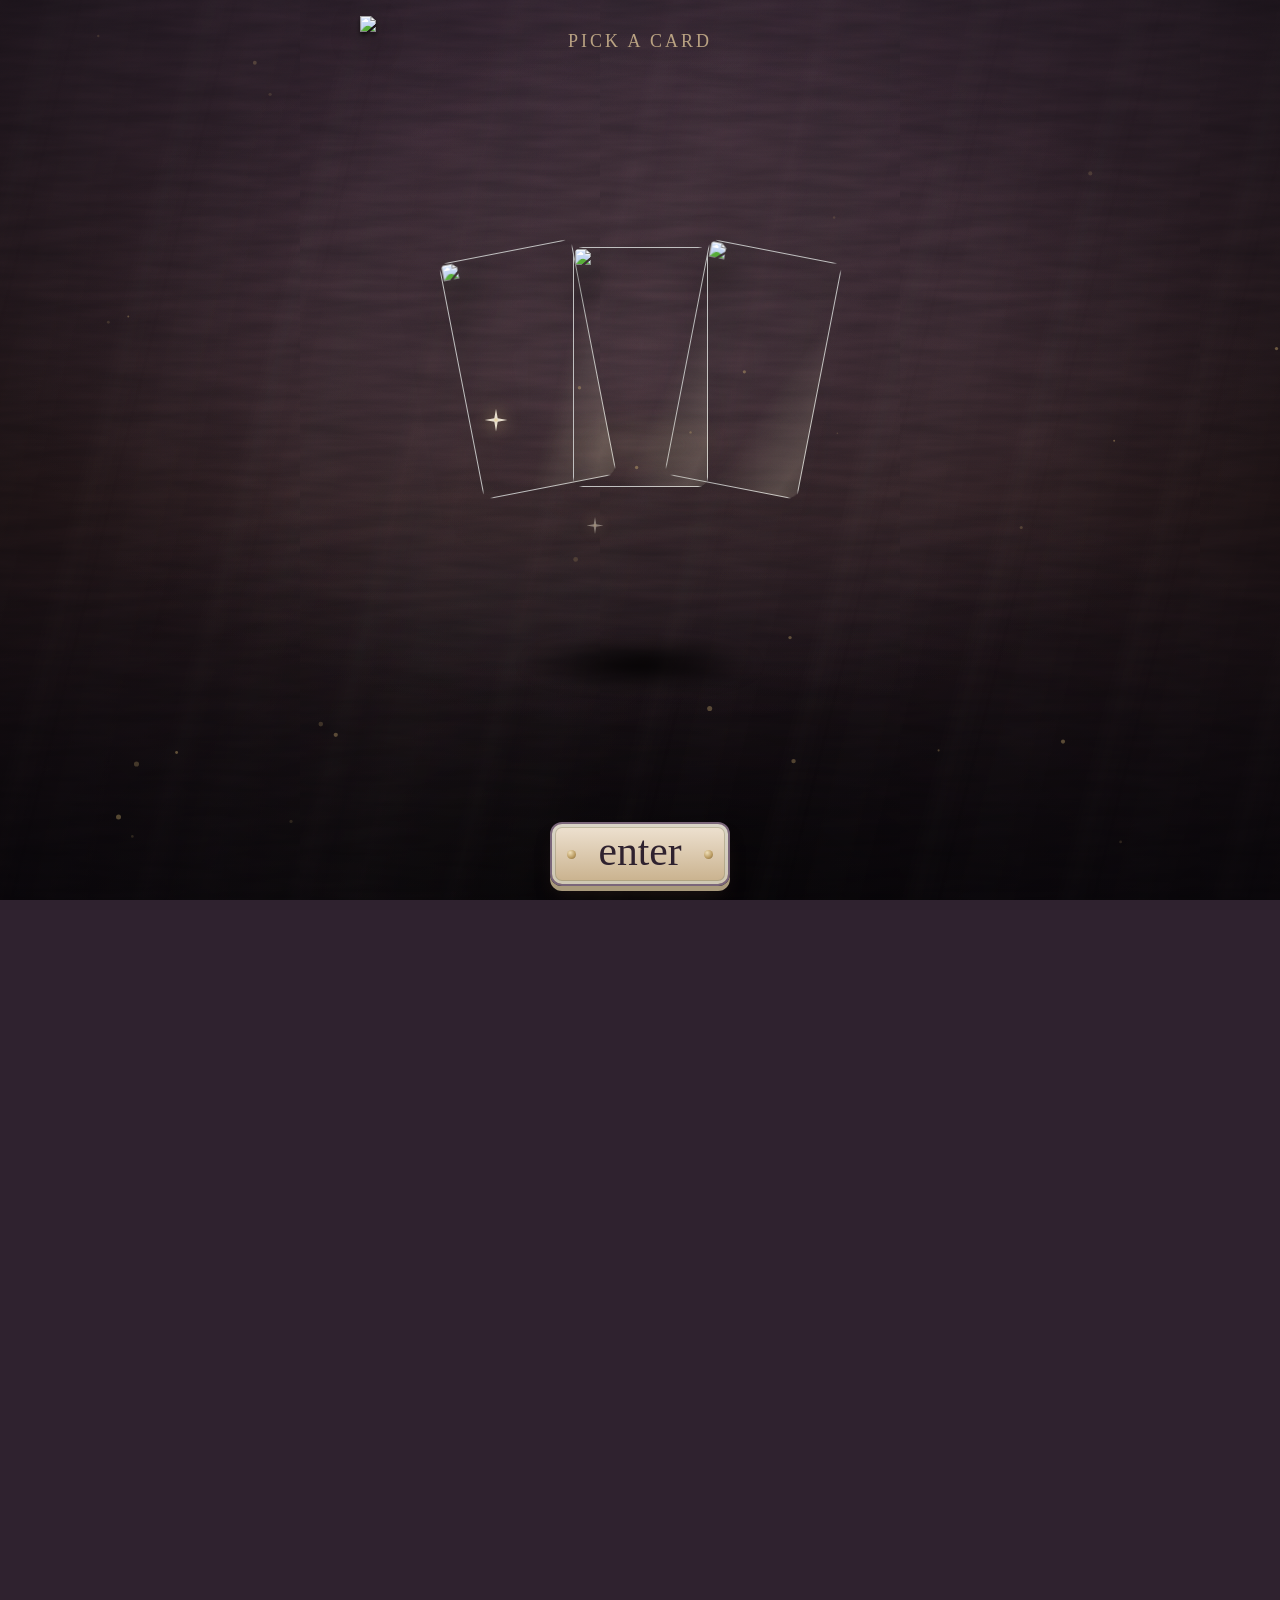
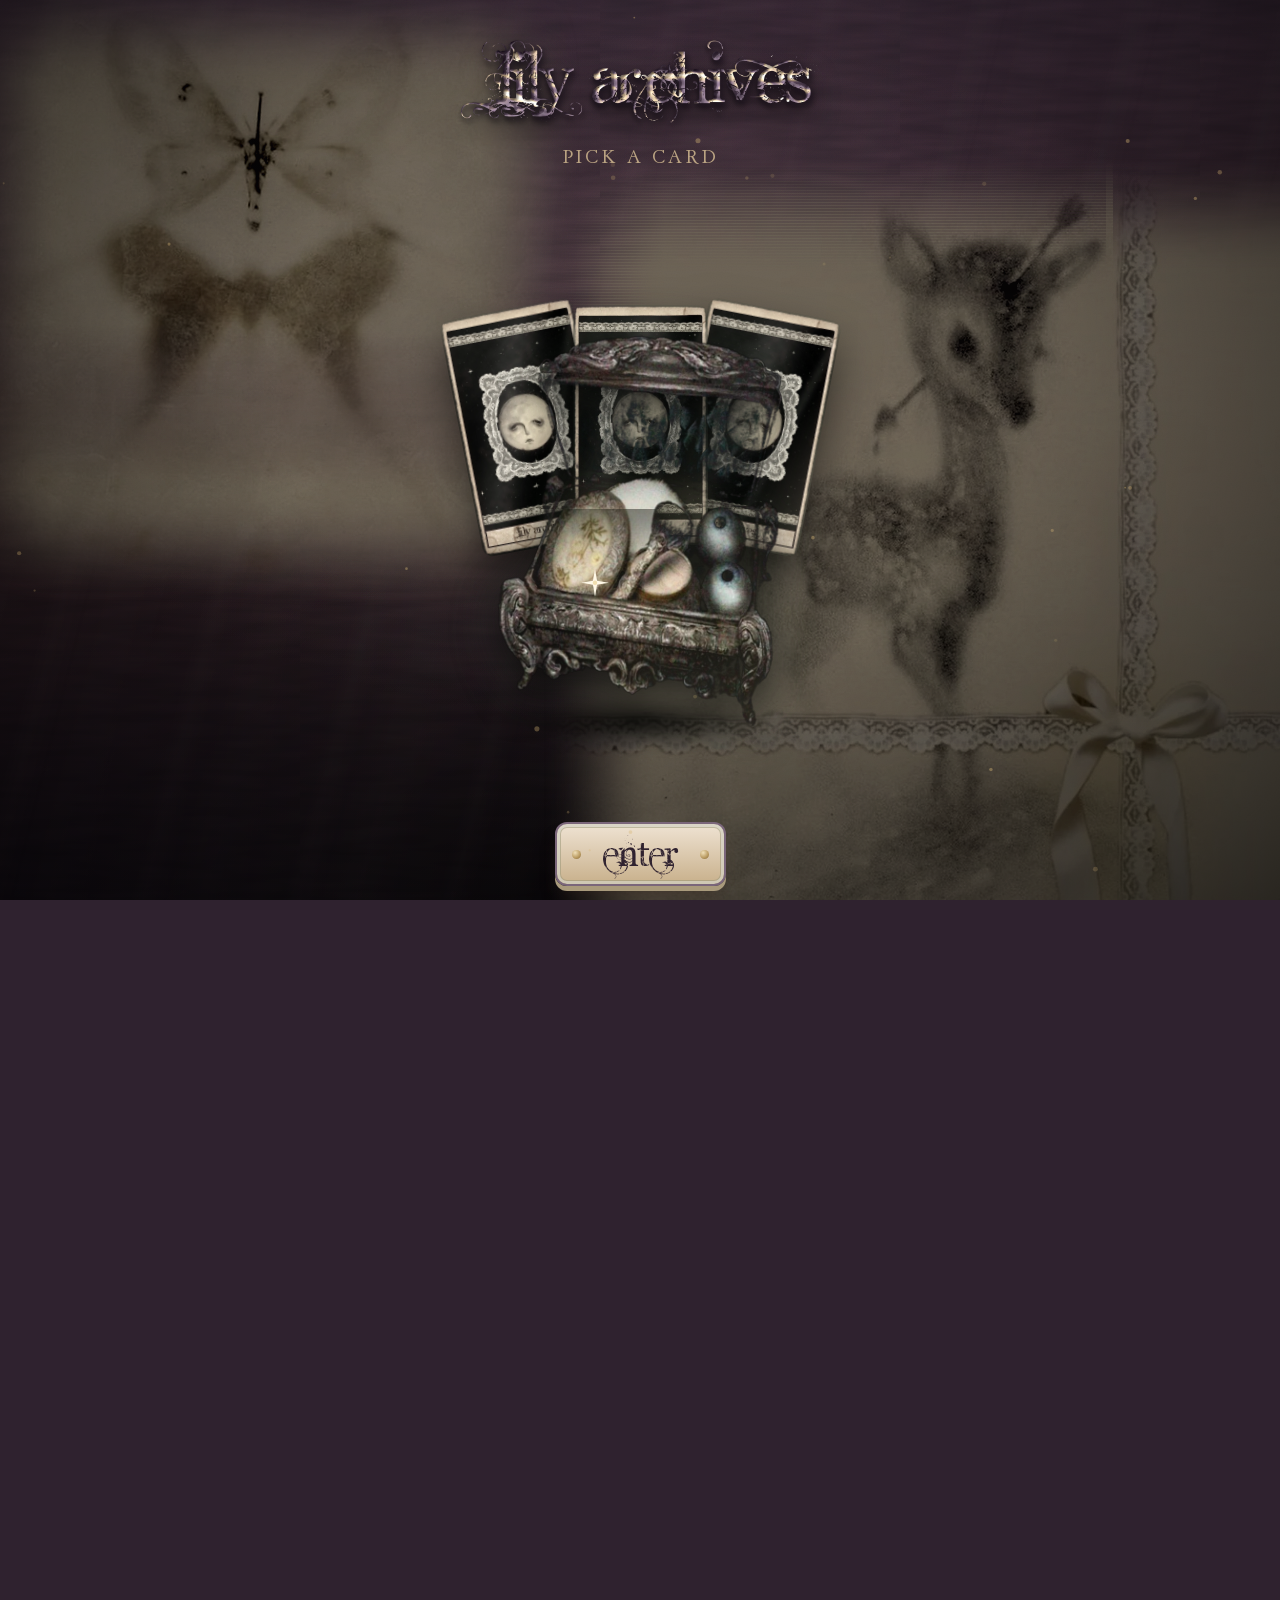
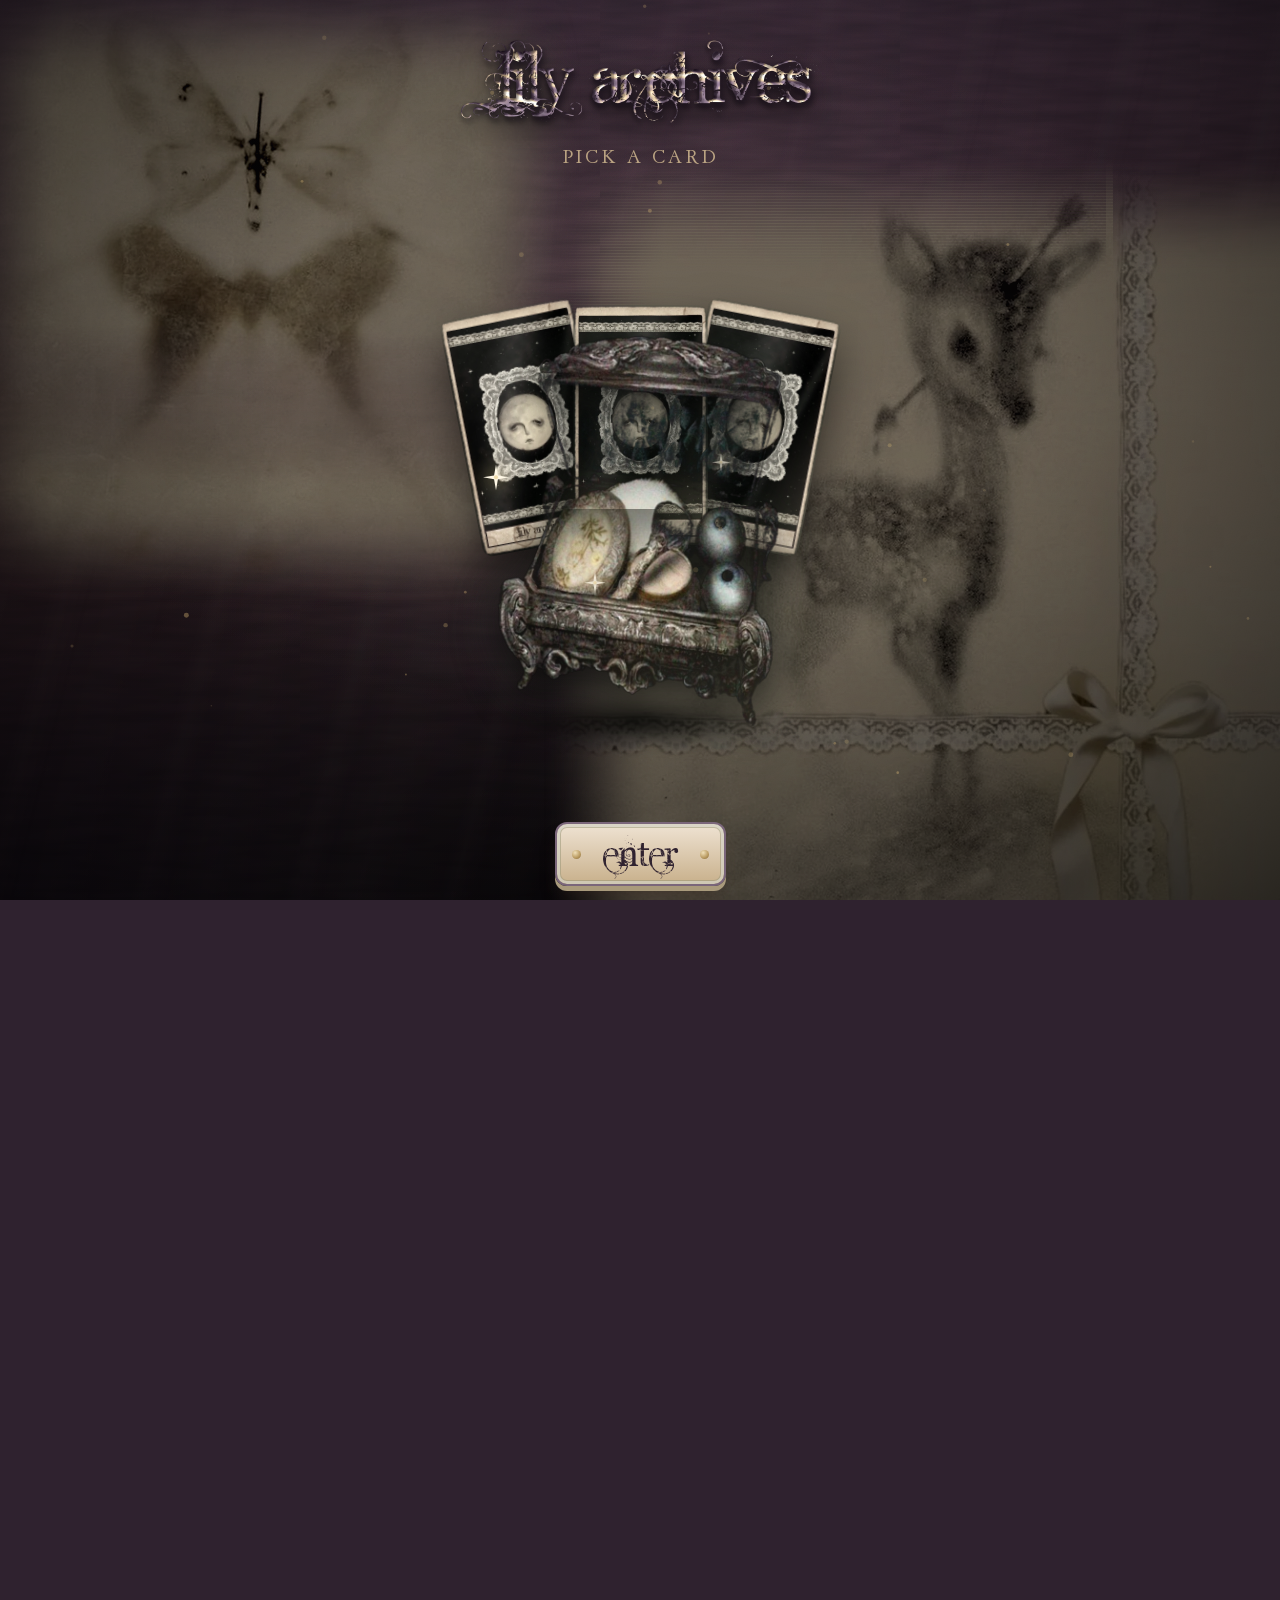
